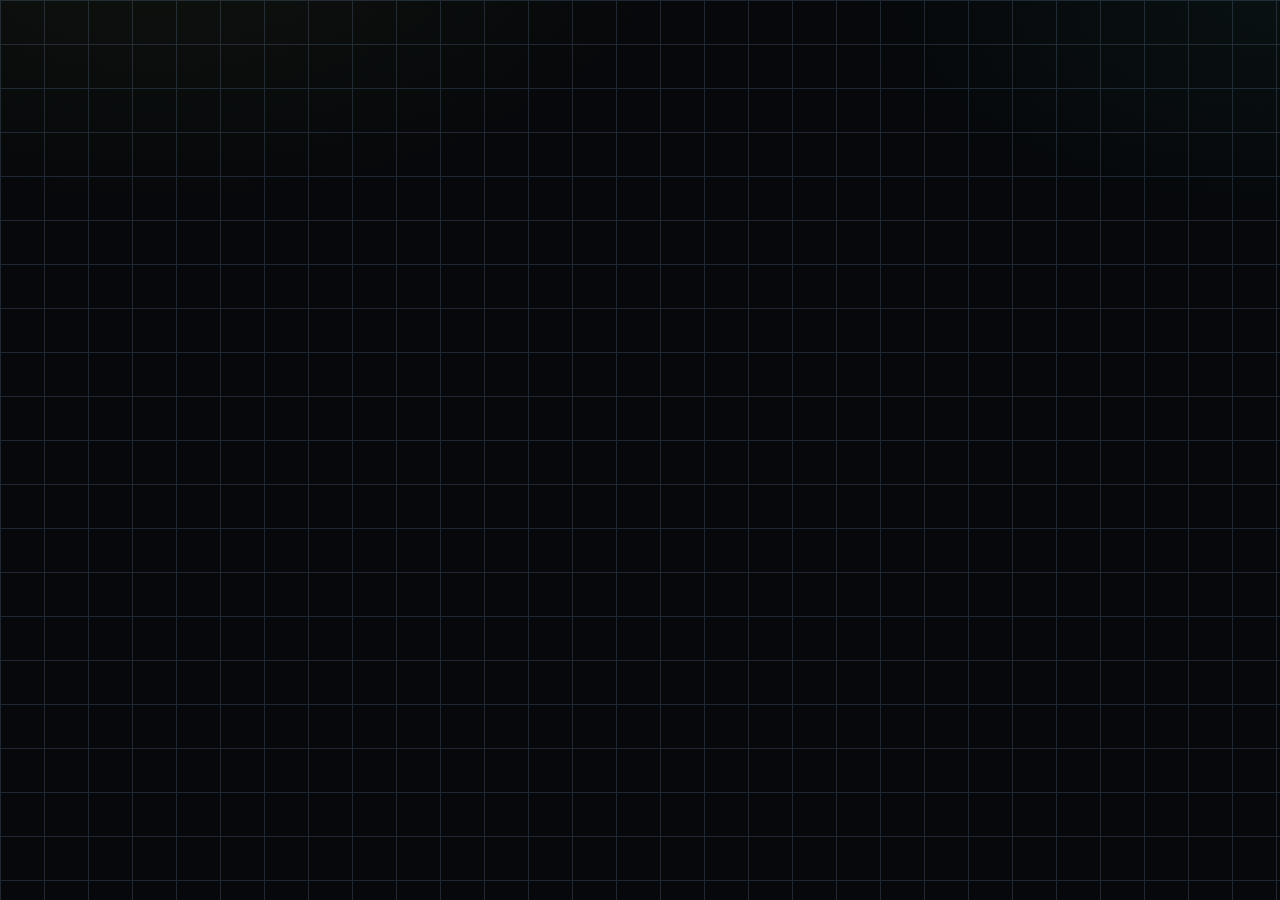
==== web/index.html @ 644127d4 "web: build the Aegis frontend with a custom dark ops-console design Dependency-free ES-module SPA (n" ====
<!doctype html>
<html lang="en">
<head>
  <meta charset="utf-8">
  <meta name="viewport" content="width=device-width, initial-scale=1, viewport-fit=cover">
  <meta name="color-scheme" content="dark">
  <title>Aegis · Linux Hosting Control Panel</title>
  <link rel="icon" href="data:image/svg+xml,%3Csvg xmlns='http://www.w3.org/2000/svg' viewBox='0 0 32 32'%3E%3Cpath d='M16 2 28 7v9c0 8-5.4 12.6-12 14C9.4 28.6 4 24 4 16V7z' fill='%230d1117' stroke='%23c6f14e' stroke-width='2'/%3E%3Cpath d='M11 16.5 14.5 20 21 12' stroke='%23c6f14e' stroke-width='2.4' fill='none' stroke-linecap='round' stroke-linejoin='round'/%3E%3C/svg%3E">
  <link rel="stylesheet" href="css/aegis.css">
</head>
<body>
  <!-- Login screen (shown until authenticated) -->
  <div id="screen-login" class="screen hidden">
    <div class="login-wrap">
      <div class="login-mark" aria-hidden="true"></div>
      <div class="login-brand">
        <span class="wordmark">AEGIS</span>
        <span class="wordmark-sub">linux hosting control panel</span>
      </div>
      <form id="login-form" class="login-card" autocomplete="on">
        <label class="field">
          <span class="field-label">Username</span>
          <input id="login-user" name="username" autocomplete="username" spellcheck="false" required>
        </label>
        <label class="field">
          <span class="field-label">Password</span>
          <input id="login-pass" name="password" type="password" autocomplete="current-password" required>
        </label>
        <button class="btn btn-primary btn-block" type="submit">Authenticate</button>
        <p id="login-error" class="login-error" role="alert"></p>
      </form>
      <p class="login-hint" id="login-hint"></p>
    </div>
  </div>

  <!-- App shell (shown once authenticated) -->
  <div id="screen-app" class="screen hidden">
    <div id="impersonate-bar" class="impersonate-bar hidden">
      <span>Support session — you are acting on behalf of <b id="imp-user"></b></span>
      <button id="imp-stop" class="btn btn-ghost btn-xs">Exit support mode</button>
    </div>
    <div class="shell">
      <aside id="sidebar" class="sidebar">
        <div class="sidebar-head">
          <span class="wordmark sidebar-wordmark">AEGIS</span>
          <span class="sidebar-node" id="sidebar-node">—</span>
        </div>
        <nav id="nav" class="nav" aria-label="Primary"></nav>
        <div class="sidebar-foot">
          <div id="server-pill" class="server-pill" title="Host status">
            <span class="dot"></span><span id="server-pill-text">connecting…</span>
          </div>
          <div class="user-chip" id="user-chip"></div>
        </div>
      </aside>

      <div class="main">
        <header class="topbar">
          <button id="nav-toggle" class="btn btn-ghost nav-toggle" aria-label="Menu">☰</button>
          <h1 id="page-title" class="page-title">Dashboard</h1>
          <div class="topbar-actions" id="topbar-actions"></div>
        </header>
        <main id="view" class="view" tabindex="-1"></main>
      </div>
    </div>
  </div>

  <div id="toasts" class="toasts" aria-live="polite"></div>
  <div id="modal-root"></div>

  <script type="module" src="js/app.js"></script>
</body>
</html>
---- web/css/aegis.css ----
/* ==========================================================================
   AEGIS design system
   Visual language: "dark ops console". Near-black blue-grey surfaces,
   hairline borders, acid-lime primary accent, teal secondary, mono numerals,
   subtle engineering grid backdrop. No generic gradients, no rounded-everything.
   ========================================================================== */

:root {
  --bg0: #06080b;
  --bg1: #0b0f14;
  --bg2: #10151c;
  --bg3: #161d26;
  --line: #1e2732;
  --line-strong: #2a3644;
  --text-1: #e8edf2;
  --text-2: #9aa7b4;
  --text-3: #5c6a78;
  --accent: #c6f14e;
  --accent-ink: #0a0f04;
  --accent-dim: rgba(198, 241, 78, 0.12);
  --teal: #4ee6c2;
  --teal-dim: rgba(78, 230, 194, 0.12);
  --warn: #f2b64b;
  --warn-dim: rgba(242, 182, 75, 0.12);
  --danger: #ff6161;
  --danger-dim: rgba(255, 97, 97, 0.12);
  --mono: "SFMono-Regular", "JetBrains Mono", "Cascadia Mono", ui-monospace, Menlo, Consolas, monospace;
  --sans: "Inter", "SF Pro Text", -apple-system, BlinkMacSystemFont, "Segoe UI", Roboto, "Helvetica Neue", Arial, sans-serif;
  --radius: 10px;
  --radius-sm: 7px;
  --sidebar-w: 232px;
}

* { box-sizing: border-box; }

html, body {
  margin: 0;
  height: 100%;
  background: var(--bg0);
  color: var(--text-1);
  font-family: var(--sans);
  font-size: 14px;
  line-height: 1.5;
  -webkit-font-smoothing: antialiased;
}

/* engineering grid backdrop */
body {
  background-image:
    radial-gradient(900px 500px at 12% -10%, rgba(198, 241, 78, 0.05), transparent 60%),
    radial-gradient(800px 420px at 100% 0%, rgba(78, 230, 194, 0.04), transparent 55%),
    linear-gradient(var(--line) 1px, transparent 1px),
    linear-gradient(90deg, var(--line) 1px, transparent 1px);
  background-size: auto, auto, 44px 44px, 44px 44px;
  background-attachment: fixed;
}

.hidden { display: none !important; }

::selection { background: var(--accent); color: var(--accent-ink); }

*::-webkit-scrollbar { width: 10px; height: 10px; }
*::-webkit-scrollbar-thumb { background: #24303d; border-radius: 8px; border: 2px solid transparent; background-clip: content-box; }
*::-webkit-scrollbar-thumb:hover { background-color: #33424f; }
*::-webkit-scrollbar-track { background: transparent; }

/* ---------------------------------------------------------------- typography */
.wordmark {
  font-family: var(--mono);
  font-weight: 700;
  letter-spacing: 0.32em;
  font-size: 15px;
  color: var(--accent);
}
.wordmark-sub {
  display: block;
  font-family: var(--mono);
  font-size: 10px;
  letter-spacing: 0.18em;
  text-transform: uppercase;
  color: var(--text-3);
  margin-top: 6px;
}
.mono { font-family: var(--mono); }
.muted { color: var(--text-2); }
.dim { color: var(--text-3); }
.small { font-size: 12px; }
.tag {
  display: inline-flex;
  align-items: center;
  gap: 5px;
  font-family: var(--mono);
  font-size: 10.5px;
  letter-spacing: 0.08em;
  text-transform: uppercase;
  padding: 2px 8px;
  border-radius: 20px;
  border: 1px solid var(--line-strong);
  color: var(--text-2);
  white-space: nowrap;
}
.tag-lime { color: var(--accent); border-color: rgba(198,241,78,.35); background: var(--accent-dim); }
.tag-teal { color: var(--teal); border-color: rgba(78,230,194,.35); background: var(--teal-dim); }
.tag-amber { color: var(--warn); border-color: rgba(242,182,75,.35); background: var(--warn-dim); }
.tag-red { color: var(--danger); border-color: rgba(255,97,97,.35); background: var(--danger-dim); }

/* ---------------------------------------------------------------- buttons */
.btn {
  appearance: none;
  border: 1px solid var(--line-strong);
  background: var(--bg2);
  color: var(--text-1);
  font: inherit;
  font-weight: 600;
  font-size: 13px;
  padding: 8px 14px;
  border-radius: var(--radius-sm);
  cursor: pointer;
  display: inline-flex;
  align-items: center;
  gap: 7px;
  white-space: nowrap;
  transition: border-color .15s, background .15s, color .15s, transform .05s;
}
.btn:hover { border-color: #3a4a5a; background: var(--bg3); }
.btn:active { transform: translateY(1px); }
.btn:disabled { opacity: .5; cursor: not-allowed; }
.btn svg { width: 15px; height: 15px; }
.btn-primary {
  background: var(--accent);
  border-color: var(--accent);
  color: var(--accent-ink);
}
.btn-primary:hover { background: #d4f76b; border-color: #d4f76b; }
.btn-danger { border-color: rgba(255,97,97,.5); color: var(--danger); }
.btn-danger:hover { background: var(--danger-dim); border-color: var(--danger); }
.btn-ghost { background: transparent; border-color: transparent; color: var(--text-2); }
.btn-ghost:hover { background: var(--bg2); color: var(--text-1); }
.btn-block { width: 100%; justify-content: center; }
.btn-sm { padding: 5px 10px; font-size: 12px; }
.btn-xs { padding: 3px 8px; font-size: 11px; }
.btn-busy { pointer-events: none; opacity: .7; }

/* ---------------------------------------------------------------- forms */
.field { display: block; margin-bottom: 14px; }
.field-label {
  display: block;
  font-size: 11.5px;
  font-weight: 600;
  letter-spacing: 0.06em;
  text-transform: uppercase;
  color: var(--text-2);
  margin-bottom: 6px;
}
input[type=text], input[type=password], input[type=email], input[type=number], input[type=search],
select, textarea {
  width: 100%;
  background: var(--bg1);
  border: 1px solid var(--line-strong);
  color: var(--text-1);
  font: inherit;
  padding: 8px 11px;
  border-radius: var(--radius-sm);
  outline: none;
  transition: border-color .15s, box-shadow .15s;
}
input:focus, select:focus, textarea:focus {
  border-color: var(--accent);
  box-shadow: 0 0 0 2px rgba(198, 241, 78, 0.15);
}
textarea { font-family: var(--mono); font-size: 12.5px; line-height: 1.6; resize: vertical; }
select { cursor: pointer; }
.input-row { display: flex; gap: 10px; }
.input-row > * { flex: 1; }
.checkline { display: flex; align-items: center; gap: 8px; font-size: 13px; color: var(--text-2); }
.checkline input[type=checkbox] { accent-color: var(--accent); width: 15px; height: 15px; }

/* ---------------------------------------------------------------- login */
.screen { min-height: 100vh; }
#screen-login { display: flex; align-items: center; justify-content: center; padding: 24px; }
.login-wrap { width: 100%; max-width: 380px; text-align: center; }
.login-mark {
  width: 58px; height: 58px;
  margin: 0 auto 22px;
  background:
    linear-gradient(var(--bg0), var(--bg0)) padding-box,
    linear-gradient(135deg, var(--accent), var(--teal)) border-box;
  border: 1.5px solid transparent;
  clip-path: polygon(50% 0, 96% 22%, 96% 62%, 50% 100%, 4% 62%, 4% 22%);
  position: relative;
}
.login-mark::after {
  content: "";
  position: absolute; inset: 15px 13px;
  border-top: 2.5px solid var(--accent);
  border-radius: 2px;
  box-shadow: 0 -5px 0 -1px var(--accent), 0 -10px 0 -2.5px var(--accent);
}
.login-brand { margin-bottom: 30px; }
.login-card {
  text-align: left;
  background: var(--bg1);
  border: 1px solid var(--line-strong);
  border-radius: var(--radius);
  padding: 26px;
  box-shadow: 0 24px 60px rgba(0,0,0,.45);
}
.login-error { color: var(--danger); font-size: 12.5px; min-height: 18px; margin: 10px 0 0; }
.login-hint {
  margin-top: 22px;
  font-family: var(--mono);
  font-size: 11px;
  color: var(--text-3);
  background: var(--bg1);
  border: 1px dashed var(--line);
  border-radius: var(--radius-sm);
  padding: 10px 12px;
  text-align: left;
  overflow-wrap: anywhere;
}
#screen-app .shell { display: none; }

/* ---------------------------------------------------------------- app shell */
.shell { display: flex; min-height: 100vh; }
.sidebar {
  width: var(--sidebar-w);
  flex-shrink: 0;
  background: rgba(9, 13, 18, 0.92);
  border-right: 1px solid var(--line);
  display: flex;
  flex-direction: column;
  position: sticky;
  top: 0;
  height: 100vh;
}
.sidebar-head {
  padding: 22px 20px 18px;
  border-bottom: 1px solid var(--line);
  display: flex;
  flex-direction: column;
  gap: 7px;
}
.sidebar-node {
  font-family: var(--mono);
  font-size: 10.5px;
  color: var(--text-3);
  letter-spacing: .04em;
  overflow: hidden;
  text-overflow: ellipsis;
  white-space: nowrap;
}
.nav { flex: 1; overflow-y: auto; padding: 12px 10px; }
.nav-group {
  font-size: 10px;
  letter-spacing: .14em;
  text-transform: uppercase;
  color: var(--text-3);
  padding: 14px 10px 6px;
  font-weight: 700;
}
.nav-link {
  display: flex;
  align-items: center;
  gap: 10px;
  width: 100%;
  padding: 8px 10px;
  margin-bottom: 1px;
  border-radius: var(--radius-sm);
  color: var(--text-2);
  text-decoration: none;
  font-weight: 500;
  font-size: 13px;
  border: 1px solid transparent;
  cursor: pointer;
  background: none;
  font-family: inherit;
  text-align: left;
}
.nav-link svg { width: 16px; height: 16px; flex-shrink: 0; opacity: .85; }
.nav-link:hover { background: var(--bg2); color: var(--text-1); }
.nav-link.active {
  background: var(--accent-dim);
  border-color: rgba(198,241,78,.22);
  color: var(--accent);
}
.nav-badge { margin-left: auto; font-family: var(--mono); font-size: 10px; color: var(--text-3); }
.sidebar-foot { padding: 14px; border-top: 1px solid var(--line); display: flex; flex-direction: column; gap: 10px; }
.server-pill {
  display: flex; align-items: center; gap: 8px;
  font-family: var(--mono); font-size: 11px; color: var(--text-2);
  background: var(--bg2); border: 1px solid var(--line); border-radius: 20px;
  padding: 6px 12px;
}
.dot { width: 7px; height: 7px; border-radius: 50%; background: var(--text-3); flex-shrink: 0; }
.dot.ok { background: var(--accent); box-shadow: 0 0 8px rgba(198,241,78,.8); }
.dot.warn { background: var(--warn); box-shadow: 0 0 8px rgba(242,182,75,.8); }
.dot.err { background: var(--danger); box-shadow: 0 0 8px rgba(255,97,97,.8); }
.user-chip {
  display: flex; align-items: center; gap: 9px;
  font-size: 12.5px; padding: 4px 2px;
}
.avatar {
  width: 26px; height: 26px; border-radius: 7px;
  background: var(--bg3); border: 1px solid var(--line-strong);
  display: flex; align-items: center; justify-content: center;
  font-family: var(--mono); font-size: 11px; color: var(--accent);
  text-transform: uppercase; flex-shrink: 0;
}
.user-meta { min-width: 0; }
.user-name { font-weight: 600; overflow: hidden; text-overflow: ellipsis; white-space: nowrap; }
.user-role { font-family: var(--mono); font-size: 10px; letter-spacing: .1em; text-transform: uppercase; color: var(--text-3); }
.user-actions { margin-left: auto; display: flex; gap: 2px; }
.user-actions .btn { padding: 4px; }
.user-actions svg { width: 14px; height: 14px; }

.impersonate-bar {
  background: linear-gradient(90deg, rgba(242,182,75,.16), rgba(242,182,75,.05));
  border-bottom: 1px solid rgba(242,182,75,.4);
  color: var(--warn);
  display: flex; align-items: center; justify-content: center; gap: 14px;
  padding: 7px 16px;
  font-size: 12.5px;
  position: sticky; top: 0; z-index: 40;
}

.main { flex: 1; min-width: 0; display: flex; flex-direction: column; }
.topbar {
  display: flex; align-items: center; gap: 14px;
  padding: 14px 26px;
  border-bottom: 1px solid var(--line);
  background: rgba(6,8,11,.7);
  backdrop-filter: blur(8px);
  position: sticky; top: 0; z-index: 30;
}
.page-title { font-size: 17px; font-weight: 650; margin: 0; letter-spacing: -.01em; }
.nav-toggle { display: none; }
.topbar-actions { margin-left: auto; display: flex; align-items: center; gap: 8px; }
.view { padding: 24px 26px 60px; outline: none; animation: viewIn .18s ease-out; }
@keyframes viewIn { from { opacity: 0; transform: translateY(4px); } to { opacity: 1; transform: none; } }

/* ---------------------------------------------------------------- cards */
.card {
  background: var(--bg1);
  border: 1px solid var(--line);
  border-radius: var(--radius);
  padding: 20px;
}
.card + .card { margin-top: 16px; }
.card-head {
  display: flex; align-items: center; gap: 12px;
  margin: -20px -20px 16px;
  padding: 15px 20px;
  border-bottom: 1px solid var(--line);
}
.card-title { font-size: 13px; font-weight: 650; letter-spacing: .02em; }
.card-title .sub { display: block; font-weight: 400; font-size: 11.5px; color: var(--text-3); margin-top: 2px; }
.card-actions { margin-left: auto; display: flex; gap: 8px; }
.grid { display: grid; gap: 16px; }
.grid-2 { grid-template-columns: repeat(2, minmax(0, 1fr)); }
.grid-3 { grid-template-columns: repeat(3, minmax(0, 1fr)); }
.grid-4 { grid-template-columns: repeat(4, minmax(0, 1fr)); }

/* ---------------------------------------------------------------- stat tiles */
.stat {
  background: var(--bg1);
  border: 1px solid var(--line);
  border-radius: var(--radius);
  padding: 16px 18px;
  position: relative;
  overflow: hidden;
}
.stat::before {
  content: "";
  position: absolute; left: 0; top: 0; bottom: 0; width: 2px;
  background: var(--accent);
  opacity: .85;
}
.stat-label { font-size: 10.5px; letter-spacing: .12em; text-transform: uppercase; color: var(--text-3); font-weight: 700; }
.stat-value { font-family: var(--mono); font-size: 23px; font-weight: 600; margin-top: 6px; letter-spacing: -.02em; }
.stat-value small { font-size: 12px; color: var(--text-3); font-weight: 400; margin-left: 2px; }
.stat-meta { font-size: 11.5px; color: var(--text-2); margin-top: 4px; }

/* ---------------------------------------------------------------- meters */
.meter { height: 5px; background: var(--bg3); border-radius: 4px; overflow: hidden; }
.meter > i { display: block; height: 100%; background: var(--accent); border-radius: 4px; transition: width .4s ease; }
.meter.teal > i { background: var(--teal); }
.meter.amber > i { background: var(--warn); }
.meter.red > i { background: var(--danger); }
.meter-label { display: flex; justify-content: space-between; font-family: var(--mono); font-size: 11px; color: var(--text-2); margin-bottom: 5px; }

/* ---------------------------------------------------------------- tables */
.tbl-wrap { overflow-x: auto; border: 1px solid var(--line); border-radius: var(--radius); background: var(--bg1); }
table.tbl { width: 100%; border-collapse: collapse; font-size: 13px; min-width: 560px; }
.tbl th {
  text-align: left;
  font-size: 10.5px;
  letter-spacing: .1em;
  text-transform: uppercase;
  color: var(--text-3);
  font-weight: 700;
  padding: 11px 14px;
  border-bottom: 1px solid var(--line);
  background: var(--bg2);
  white-space: nowrap;
}
.tbl td { padding: 10px 14px; border-bottom: 1px solid var(--line); vertical-align: middle; }
.tbl tbody tr:last-child td { border-bottom: none; }
.tbl tbody tr:hover td { background: rgba(255,255,255,.015); }
.tbl .num, td.num { font-family: var(--mono); }
.tbl-empty { text-align: center; color: var(--text-3); padding: 34px 14px; font-size: 12.5px; }
.row-actions { display: flex; gap: 2px; justify-content: flex-end; opacity: .55; transition: opacity .15s; }
tr:hover .row-actions, .row-actions:hover { opacity: 1; }
.row-actions .btn { padding: 4px 6px; }
.row-actions svg { width: 14px; height: 14px; }
.hoverable { cursor: pointer; }

/* ---------------------------------------------------------------- toolbars */
.toolbar { display: flex; gap: 10px; align-items: center; flex-wrap: wrap; margin-bottom: 14px; }
.toolbar .spacer { flex: 1; }
.toolbar input[type=search] { width: 220px; }

/* ---------------------------------------------------------------- toasts */
.toasts { position: fixed; right: 18px; bottom: 18px; z-index: 100; display: flex; flex-direction: column; gap: 8px; max-width: 360px; }
.toast {
  background: var(--bg2);
  border: 1px solid var(--line-strong);
  border-left: 3px solid var(--accent);
  border-radius: var(--radius-sm);
  padding: 11px 14px;
  font-size: 13px;
  box-shadow: 0 12px 34px rgba(0,0,0,.5);
  animation: toastIn .2s ease-out;
  display: flex; gap: 8px; align-items: flex-start;
}
.toast.err { border-left-color: var(--danger); }
.toast.warn { border-left-color: var(--warn); }
@keyframes toastIn { from { opacity: 0; transform: translateY(8px); } to { opacity: 1; transform: none; } }

/* ---------------------------------------------------------------- modal */
.modal-backdrop {
  position: fixed; inset: 0; z-index: 90;
  background: rgba(4,6,9,.72);
  backdrop-filter: blur(3px);
  display: flex; align-items: flex-start; justify-content: center;
  padding: 7vh 20px 20px;
  overflow-y: auto;
}
.modal {
  background: var(--bg1);
  border: 1px solid var(--line-strong);
  border-radius: var(--radius);
  width: 100%;
  max-width: 560px;
  box-shadow: 0 30px 90px rgba(0,0,0,.6);
  animation: viewIn .16s ease-out;
}
.modal.wide { max-width: 820px; }
.modal-head {
  display: flex; align-items: center; gap: 10px;
  padding: 16px 20px;
  border-bottom: 1px solid var(--line);
}
.modal-title { font-weight: 650; font-size: 14.5px; }
.modal-body { padding: 20px; }
.modal-foot {
  display: flex; justify-content: flex-end; gap: 8px;
  padding: 14px 20px; border-top: 1px solid var(--line);
}
.modal-head .btn { margin-left: auto; }
.m-close { border: none; background: none; color: var(--text-3); font-size: 20px; cursor: pointer; line-height: 1; padding: 4px 6px; }
.m-close:hover { color: var(--text-1); }

/* ---------------------------------------------------------------- misc */
.empty-state { text-align: center; padding: 46px 20px; color: var(--text-3); }
.empty-state .glyph { font-size: 30px; opacity: .5; margin-bottom: 8px; display: block; }
.empty-state p { margin: 4px 0 16px; max-width: 420px; margin-inline: auto; }
.page-head { display: flex; align-items: flex-start; gap: 12px; margin-bottom: 18px; }
.page-head h2 { margin: 0 0 3px; font-size: 21px; letter-spacing: -.02em; }
.page-head p { margin: 0; color: var(--text-2); font-size: 13px; max-width: 640px; }
.page-head .page-actions { margin-left: auto; display: flex; gap: 8px; flex-shrink: 0; }
.breadcrumb { font-family: var(--mono); font-size: 11.5px; color: var(--text-3); display: flex; gap: 6px; align-items: center; margin-bottom: 6px; flex-wrap: wrap; word-break: break-all; }
.breadcrumb a { color: var(--accent); text-decoration: none; }
.breadcrumb a:hover { text-decoration: underline; }
code, .code { font-family: var(--mono); font-size: 12px; background: var(--bg2); border: 1px solid var(--line); border-radius: 5px; padding: 1px 6px; }
pre.codeblock {
  font-family: var(--mono); font-size: 12px; line-height: 1.65;
  background: #080b0f; border: 1px solid var(--line); border-radius: var(--radius-sm);
  padding: 14px; overflow-x: auto; margin: 0;
}
.creds-box {
  background: #0a0e02; border: 1px dashed rgba(198,241,78,.45);
  border-radius: var(--radius-sm); padding: 12px 14px;
  font-family: var(--mono); font-size: 12.5px; line-height: 1.8;
  margin: 10px 0;
}
.creds-box b { color: var(--accent); font-weight: 600; }
.spinner {
  width: 26px; height: 26px; border-radius: 50%;
  border: 2.5px solid var(--line-strong); border-top-color: var(--accent);
  animation: spin .7s linear infinite;
  margin: 40px auto;
}
@keyframes spin { to { transform: rotate(360deg); } }
.kv { display: grid; grid-template-columns: 150px 1fr; gap: 6px 14px; font-size: 13px; }
.kv dt { color: var(--text-3); font-family: var(--mono); font-size: 11px; text-transform: uppercase; letter-spacing: .08em; padding-top: 2px; }
.kv dd { margin: 0; word-break: break-word; }
.chart { width: 100%; height: 74px; display: block; }
.chart-line { fill: none; stroke: var(--accent); stroke-width: 1.6; }
.chart-line.teal { stroke: var(--teal); }
.chart-grid { stroke: var(--line); stroke-width: 1; }
.split { display: grid; grid-template-columns: 1.2fr 1fr; gap: 16px; align-items: start; }
.log-view { font-family: var(--mono); font-size: 12px; max-height: 60vh; overflow: auto; }
.term-wrap { height: calc(100vh - 210px); min-height: 340px; background: #05070a; border: 1px solid var(--line-strong); border-radius: var(--radius); overflow: hidden; }
.term-wrap iframe, .term-wrap .term { width: 100%; height: 100%; border: 0; display: block; }
.term-xterm { padding: 10px; }
.badge-count { font-family: var(--mono); }
.sidebar-backdrop { display: none; }
.legend { display: flex; gap: 16px; flex-wrap: wrap; font-size: 11.5px; color: var(--text-2); font-family: var(--mono); }
.legend i { display: inline-block; width: 8px; height: 8px; border-radius: 2px; margin-right: 5px; }
.pill-group { display: flex; gap: 6px; flex-wrap: wrap; }
.step-flow { counter-reset: step; }
.tab-row { display: flex; gap: 2px; border-bottom: 1px solid var(--line); margin-bottom: 18px; overflow-x: auto; }
.tab-btn {
  background: none; border: none; border-bottom: 2px solid transparent;
  color: var(--text-2); font: inherit; font-weight: 600; font-size: 13px;
  padding: 9px 14px; cursor: pointer; white-space: nowrap;
}
.tab-btn:hover { color: var(--text-1); }
.tab-btn.active { color: var(--accent); border-bottom-color: var(--accent); }

/* ---------------------------------------------------------------- responsive */
@media (max-width: 1024px) {
  .grid-4 { grid-template-columns: repeat(2, minmax(0,1fr)); }
  .grid-3 { grid-template-columns: repeat(2, minmax(0,1fr)); }
  .split { grid-template-columns: 1fr; }
}
@media (max-width: 860px) {
  .sidebar {
    position: fixed; z-index: 60; left: 0; top: 0; bottom: 0;
    transform: translateX(-100%);
    transition: transform .22s ease;
    box-shadow: none;
  }
  .sidebar.open { transform: translateX(0); box-shadow: 30px 0 80px rgba(0,0,0,.5); }
  .sidebar-backdrop.show {
    display: block; position: fixed; inset: 0; z-index: 55;
    background: rgba(4,6,9,.6);
  }
  .nav-toggle { display: inline-flex; }
  .main { margin-left: 0; }
  .grid-2 { grid-template-columns: 1fr; }
}
@media (max-width: 600px) {
  .view { padding: 16px 14px 50px; }
  .topbar { padding: 10px 14px; }
  .grid-4, .grid-3 { grid-template-columns: 1fr; }
  .toolbar input[type=search] { width: 100%; }
}
@media (min-width: 861px) {
  .sidebar-backdrop { display: none !important; }
}

/* file manager specific */
.fm-toolbar { display: flex; align-items: center; gap: 6px; flex-wrap: wrap; margin-bottom: 12px; }
.fm-path { display: flex; align-items: center; gap: 2px; flex: 1; min-width: 200px; overflow-x: auto; font-family: var(--mono); font-size: 12.5px; }
.fm-path a { color: var(--text-2); text-decoration: none; padding: 3px 5px; border-radius: 5px; white-space: nowrap; }
.fm-path a:hover { color: var(--accent); background: var(--accent-dim); }
.fm-path .sep { color: var(--text-3); }
.fm-name-cell { display: flex; align-items: center; gap: 9px; }
.fm-name-cell .file-ico { font-family: var(--mono); font-size: 15px; width: 20px; text-align: center; opacity: .8; }
.file-ico.dir { color: var(--warn); }
.file-ico.php { color: #7f9cf5; }
.file-ico.txt { color: var(--teal); }
.file-ico.zip { color: var(--accent); }
.dropzone { border: 1.5px dashed var(--line-strong); border-radius: var(--radius-sm); padding: 26px; text-align: center; color: var(--text-3); font-size: 13px; }
.dropzone.over { border-color: var(--accent); color: var(--accent); background: var(--accent-dim); }

/* editor */
.editor-head { display: flex; gap: 8px; align-items: center; }
.editor-body { width: 100%; height: 52vh; background: #080b0f; border: 1px solid var(--line-strong); border-radius: var(--radius-sm); color: var(--text-1); font-family: var(--mono); font-size: 12.5px; line-height: 1.6; padding: 12px; resize: vertical; outline: none; white-space: pre; }

/* audit log */
.audit-action { font-family: var(--mono); font-size: 11.5px; color: var(--accent); }
.audit-time { font-family: var(--mono); font-size: 11px; color: var(--text-3); white-space: nowrap; }
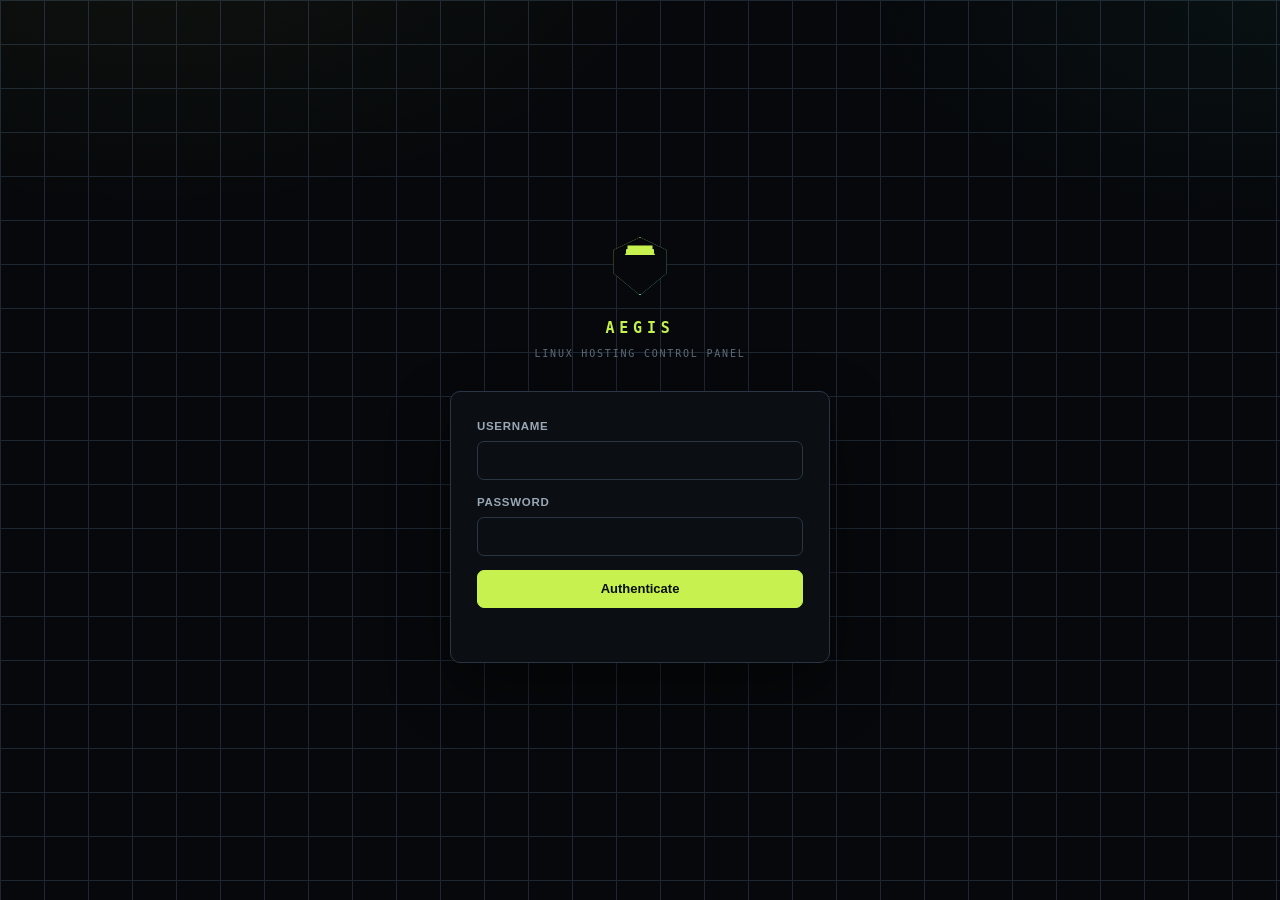
==== commit 02218c63: "web,api,svc,store: domain user column/search, sub-domain manager, compose import - Remove the grey l" ====
--- a/web/index.html
+++ b/web/index.html
@@ -20,7 +20,7 @@
       <form id="login-form" class="login-card" autocomplete="on">
         <label class="field">
           <span class="field-label">Username</span>
-          <input id="login-user" name="username" autocomplete="username" spellcheck="false" required>
+          <input id="login-user" name="username" type="text" autocomplete="username" spellcheck="false" required>
         </label>
         <label class="field">
           <span class="field-label">Password</span>
@@ -29,7 +29,15 @@
         <button class="btn btn-primary btn-block" type="submit">Authenticate</button>
         <p id="login-error" class="login-error" role="alert"></p>
       </form>
-      <p class="login-hint" id="login-hint"></p>
+      <form id="totp-form" class="login-card hidden" autocomplete="off">
+        <label class="field">
+          <span class="field-label">Two-factor code</span>
+          <input id="totp-code" name="code" type="text" inputmode="numeric" autocomplete="one-time-code" placeholder="123456 or a backup code" required>
+        </label>
+        <button class="btn btn-primary btn-block" type="submit">Verify</button>
+        <button class="btn btn-block" type="button" id="totp-back">Back</button>
+        <p id="totp-error" class="login-error" role="alert"></p>
+      </form>
     </div>
   </div>
 
--- a/web/css/aegis.css
+++ b/web/css/aegis.css
@@ -125,6 +125,10 @@
 .btn:hover { border-color: #3a4a5a; background: var(--bg3); }
 .btn:active { transform: translateY(1px); }
 .btn:disabled { opacity: .5; cursor: not-allowed; }
+/* Default size for every icon() svg (see web/js/ui.js) — context-specific
+   rules below (.btn svg, .nav-link svg, etc) have higher specificity and
+   still win where a different size is wanted. */
+.ico { width: 15px; height: 15px; flex-shrink: 0; }
 .btn svg { width: 15px; height: 15px; }
 .btn-primary {
   background: var(--accent);
@@ -172,6 +176,61 @@
 select { cursor: pointer; }
 .input-row { display: flex; gap: 10px; }
 .input-row > * { flex: 1; }
+
+/* ---------------------------------------------------------------- dropdowns */
+/* Native <select> popups can't be styled to match the panel (browser/OS
+   chrome), so every <select> is progressively enhanced (see ui.js) into this
+   themed listbox. The original <select> stays in the DOM, hidden, holding
+   the real value — .dd-native must stay functionally intact (readable
+   .value, dispatches "change"), just visually gone. */
+.dd-native { position: absolute; width: 1px; height: 1px; padding: 0; margin: -1px; overflow: hidden; clip: rect(0,0,0,0); white-space: nowrap; border: 0; }
+.dd { position: relative; width: 100%; }
+.dd-btn {
+  display: flex; align-items: center; justify-content: space-between; gap: 8px;
+  width: 100%;
+  background: var(--bg1);
+  border: 1px solid var(--line-strong);
+  color: var(--text-1);
+  font: inherit;
+  text-align: left;
+  padding: 8px 11px;
+  border-radius: var(--radius-sm);
+  cursor: pointer;
+  outline: none;
+  transition: border-color .15s, box-shadow .15s;
+}
+.dd-btn:hover { border-color: #3a4a5a; }
+.dd-btn:focus-visible, .dd[data-open] .dd-btn { border-color: var(--accent); box-shadow: 0 0 0 2px rgba(198, 241, 78, 0.15); }
+.dd-btn:disabled { opacity: .5; cursor: not-allowed; }
+.dd-val { overflow: hidden; text-overflow: ellipsis; white-space: nowrap; }
+.dd-arrow { width: 14px; height: 14px; flex-shrink: 0; color: var(--text-3); transition: transform .15s; }
+.dd[data-open] .dd-arrow { transform: rotate(180deg); }
+.dd-menu {
+  position: fixed;
+  z-index: 200;
+  background: var(--bg2);
+  border: 1px solid var(--line-strong);
+  border-radius: var(--radius-sm);
+  box-shadow: 0 20px 50px rgba(0,0,0,.55);
+  padding: 4px;
+  max-height: 280px;
+  overflow-y: auto;
+}
+.dd-opt {
+  display: flex; align-items: center; justify-content: space-between; gap: 10px;
+  padding: 7px 10px;
+  border-radius: 6px;
+  font-size: 13px;
+  color: var(--text-1);
+  white-space: nowrap;
+  overflow: hidden;
+  text-overflow: ellipsis;
+  cursor: pointer;
+}
+.dd-opt:hover, .dd-opt.focus { background: var(--bg3); }
+.dd-opt.active { color: var(--accent); }
+.dd-opt.disabled { opacity: .4; cursor: not-allowed; }
+.dd-check { width: 13px; height: 13px; flex-shrink: 0; color: var(--accent); }
 .checkline { display: flex; align-items: center; gap: 8px; font-size: 13px; color: var(--text-2); }
 .checkline input[type=checkbox] { accent-color: var(--accent); width: 15px; height: 15px; }
 
@@ -206,19 +265,6 @@
   box-shadow: 0 24px 60px rgba(0,0,0,.45);
 }
 .login-error { color: var(--danger); font-size: 12.5px; min-height: 18px; margin: 10px 0 0; }
-.login-hint {
-  margin-top: 22px;
-  font-family: var(--mono);
-  font-size: 11px;
-  color: var(--text-3);
-  background: var(--bg1);
-  border: 1px dashed var(--line);
-  border-radius: var(--radius-sm);
-  padding: 10px 12px;
-  text-align: left;
-  overflow-wrap: anywhere;
-}
-#screen-app .shell { display: none; }
 
 /* ---------------------------------------------------------------- app shell */
 .shell { display: flex; min-height: 100vh; }
@@ -356,6 +402,7 @@
 .card-title .sub { display: block; font-weight: 400; font-size: 11.5px; color: var(--text-3); margin-top: 2px; }
 .card-actions { margin-left: auto; display: flex; gap: 8px; }
 .grid { display: grid; gap: 16px; }
+.grid > * { min-width: 0; } /* grid items default to min-width:auto, which lets wide content (e.g. a table) blow out the whole row instead of scrolling within itself */
 .grid-2 { grid-template-columns: repeat(2, minmax(0, 1fr)); }
 .grid-3 { grid-template-columns: repeat(3, minmax(0, 1fr)); }
 .grid-4 { grid-template-columns: repeat(4, minmax(0, 1fr)); }
@@ -434,6 +481,7 @@
 }
 .toast.err { border-left-color: var(--danger); }
 .toast.warn { border-left-color: var(--warn); }
+.toast svg { width: 16px; height: 16px; flex-shrink: 0; margin-top: 1px; }
 @keyframes toastIn { from { opacity: 0; transform: translateY(8px); } to { opacity: 1; transform: none; } }
 
 /* ---------------------------------------------------------------- modal */
@@ -470,14 +518,36 @@
 .m-close { border: none; background: none; color: var(--text-3); font-size: 20px; cursor: pointer; line-height: 1; padding: 4px 6px; }
 .m-close:hover { color: var(--text-1); }
 
+/* ---------------------------------------------------------------- app installer */
+.app-grid { display: grid; grid-template-columns: repeat(auto-fill, minmax(260px, 1fr)); gap: 14px; }
+.app-card {
+  background: var(--bg1); border: 1px solid var(--line); border-radius: var(--radius);
+  padding: 16px; display: flex; flex-direction: column; transition: border-color .12s;
+}
+.app-card:hover { border-color: var(--accent); }
+.app-card-head { display: flex; align-items: center; gap: 10px; }
+.app-card-name { font-size: 14px; font-weight: 650; }
+.app-card-vendor { margin-top: 1px; }
+.app-card-desc { color: var(--text-2); margin: 12px 0; flex: 1; line-height: 1.45; }
+.app-card-foot { display: flex; align-items: center; justify-content: space-between; gap: 10px; margin-top: 4px; }
+.app-card-foot svg { width: 13px; height: 13px; vertical-align: -2px; margin-right: 2px; }
+.app-badge {
+  flex-shrink: 0; width: 38px; height: 38px; border-radius: 10px;
+  display: flex; align-items: center; justify-content: center;
+  font-size: 12px; font-weight: 700; letter-spacing: .02em;
+  background: var(--bg2, rgba(255,255,255,.04)); border: 1px solid var(--line);
+}
+.tab-btn { display: inline-flex; align-items: center; gap: 5px; }
+.tab-btn svg { width: 14px; height: 14px; }
+
 /* ---------------------------------------------------------------- misc */
 .empty-state { text-align: center; padding: 46px 20px; color: var(--text-3); }
 .empty-state .glyph { font-size: 30px; opacity: .5; margin-bottom: 8px; display: block; }
 .empty-state p { margin: 4px 0 16px; max-width: 420px; margin-inline: auto; }
-.page-head { display: flex; align-items: flex-start; gap: 12px; margin-bottom: 18px; }
+.page-head { display: flex; align-items: flex-start; flex-wrap: wrap; gap: 12px; margin-bottom: 18px; }
 .page-head h2 { margin: 0 0 3px; font-size: 21px; letter-spacing: -.02em; }
 .page-head p { margin: 0; color: var(--text-2); font-size: 13px; max-width: 640px; }
-.page-head .page-actions { margin-left: auto; display: flex; gap: 8px; flex-shrink: 0; }
+.page-head .page-actions { margin-left: auto; display: flex; gap: 8px; flex-wrap: wrap; }
 .breadcrumb { font-family: var(--mono); font-size: 11.5px; color: var(--text-3); display: flex; gap: 6px; align-items: center; margin-bottom: 6px; flex-wrap: wrap; word-break: break-all; }
 .breadcrumb a { color: var(--accent); text-decoration: none; }
 .breadcrumb a:hover { text-decoration: underline; }
@@ -555,6 +625,10 @@
   .topbar { padding: 10px 14px; }
   .grid-4, .grid-3 { grid-template-columns: 1fr; }
   .toolbar input[type=search] { width: 100%; }
+  .toasts { left: 12px; right: 12px; bottom: 12px; max-width: none; }
+  .gal-grid { grid-template-columns: repeat(auto-fill, minmax(104px, 1fr)); gap: 8px; }
+  .lightbox-media, .lightbox-pdf { max-height: 60vh; }
+  .perm-row { grid-template-columns: 56px repeat(3, 1fr); gap: 4px; }
 }
 @media (min-width: 861px) {
   .sidebar-backdrop { display: none !important; }
@@ -575,6 +649,48 @@
 .dropzone { border: 1.5px dashed var(--line-strong); border-radius: var(--radius-sm); padding: 26px; text-align: center; color: var(--text-3); font-size: 13px; }
 .dropzone.over { border-color: var(--accent); color: var(--accent); background: var(--accent-dim); }
 
+/* Gallery grid view. */
+.view-toggle { display: inline-flex; border: 1px solid var(--line); border-radius: var(--radius-sm); overflow: hidden; }
+.view-toggle .view-btn { border-radius: 0; border: none; }
+.view-toggle .view-btn.active { background: var(--accent-dim); color: var(--accent); }
+.gal-grid { display: grid; grid-template-columns: repeat(auto-fill, minmax(140px, 1fr)); gap: 12px; }
+.gal-tile { background: var(--bg1); border: 1px solid var(--line); border-radius: var(--radius-sm); overflow: hidden; cursor: pointer; position: relative; transition: border-color .12s; }
+.gal-tile:hover, .gal-tile:focus-within { border-color: var(--accent); }
+.gal-thumb-wrap { aspect-ratio: 1; background: var(--bg2); display: flex; align-items: center; justify-content: center; overflow: hidden; }
+.gal-thumb { width: 100%; height: 100%; object-fit: cover; display: block; }
+.gal-thumb-glyph { font-size: 30px; color: var(--text-3); }
+.gal-thumb-glyph svg { width: 34px; height: 34px; }
+.gal-folder { color: var(--warn); }
+.gal-name { padding: 6px 8px 2px; font-size: 12.5px; white-space: nowrap; overflow: hidden; text-overflow: ellipsis; }
+.gal-meta { padding: 0 8px 8px; }
+.gal-actions { position: absolute; top: 6px; right: 6px; display: flex; gap: 2px; opacity: 0; transition: opacity .15s; background: rgba(6,8,11,.65); border-radius: var(--radius-sm); }
+.gal-tile:hover .gal-actions, .gal-tile:focus-within .gal-actions { opacity: 1; }
+
+/* Recursive rwx permission grid. */
+.perm-grid { display: grid; gap: 6px; margin-bottom: 4px; }
+.perm-row { display: grid; grid-template-columns: 70px repeat(3, 1fr); align-items: center; gap: 8px; }
+.perm-row.perm-head span { font-size: 11px; text-transform: uppercase; letter-spacing: .06em; color: var(--text-3); }
+.perm-row-label { font-weight: 600; color: var(--text-1); }
+.perm-cell { justify-content: center; }
+
+/* Lightbox (image/video/PDF preview). */
+.lightbox-modal .modal { max-width: 92vw; }
+.lightbox-stage { display: flex; align-items: center; gap: 10px; }
+.lightbox-media {
+  max-width: 100%; max-height: 72vh; margin: 0 auto; display: block;
+  border-radius: var(--radius-sm); background: #000;
+  /* Flex items default to min-width:auto (their intrinsic size), so a
+     photo/video wider than the modal would ignore max-width and overflow
+     it -- this overrides that so large media can actually shrink to fit. */
+  min-width: 0;
+  min-height: 0;
+}
+.lightbox-pdf { width: 100%; height: 72vh; border: none; min-width: 0; }
+.lightbox-nav { background: var(--bg2); border: 1px solid var(--line); border-radius: 50%; width: 34px; height: 34px; flex: none; cursor: pointer; }
+.lightbox-nav svg { width: 16px; height: 16px; }
+.lightbox-nav.prev svg { transform: rotate(180deg); }
+.lightbox-nav:disabled { opacity: .35; cursor: default; }
+
 /* editor */
 .editor-head { display: flex; gap: 8px; align-items: center; }
 .editor-body { width: 100%; height: 52vh; background: #080b0f; border: 1px solid var(--line-strong); border-radius: var(--radius-sm); color: var(--text-1); font-family: var(--mono); font-size: 12.5px; line-height: 1.6; padding: 12px; resize: vertical; outline: none; white-space: pre; }
@@ -582,3 +698,49 @@
 /* audit log */
 .audit-action { font-family: var(--mono); font-size: 11.5px; color: var(--accent); }
 .audit-time { font-family: var(--mono); font-size: 11px; color: var(--text-3); white-space: nowrap; }
+
+/* log viewer */
+.log-toolbar { display: flex; flex-wrap: wrap; gap: 10px; align-items: center; }
+.log-toolbar + .log-toolbar { margin-top: 10px; }
+.log-search { position: relative; flex: 1 1 200px; min-width: 160px; }
+.log-search svg { position: absolute; left: 10px; top: 50%; transform: translateY(-50%); color: var(--text-3); pointer-events: none; }
+.log-search input { width: 100%; padding-left: 32px; }
+.log-toggle { display: flex; align-items: center; gap: 6px; color: var(--text-2); white-space: nowrap; }
+.log-meta { color: var(--text-3); white-space: nowrap; margin-left: auto; }
+.log-view {
+  margin-top: 12px;
+  max-height: 65vh;
+  overflow: auto;
+  background: var(--bg0);
+  border: 1px solid var(--line);
+  border-radius: var(--radius-sm);
+  font-family: var(--mono);
+  font-size: 12.5px;
+  line-height: 1.7;
+}
+.log-view:not(.wrap) .log-txt { white-space: pre; }
+.log-view.wrap .log-txt { white-space: pre-wrap; word-break: break-all; }
+.log-row { display: flex; }
+.log-row:nth-child(odd) { background: rgba(255, 255, 255, .015); }
+.log-row:hover { background: var(--bg2); }
+.log-row.log-row-hidden { display: none; }
+.log-ln {
+  flex: none;
+  width: 3.6em;
+  padding: 1px 10px 1px 0;
+  text-align: right;
+  color: var(--text-3);
+  border-right: 1px solid var(--line);
+  margin-right: 12px;
+  user-select: none;
+}
+.log-txt { flex: 1; padding: 1px 12px 1px 0; color: var(--text-2); min-width: 0; }
+.log-empty { padding: 46px 16px; text-align: center; color: var(--text-3); }
+.log-ts { color: var(--text-3); }
+.log-str { color: var(--teal); }
+.log-status-1, .log-status-2, .log-status-3 { color: var(--accent); }
+.log-status-4 { color: var(--warn); }
+.log-status-5 { color: var(--danger); font-weight: 650; }
+.log-lvl-err { color: var(--danger); font-weight: 650; }
+.log-lvl-warn { color: var(--warn); font-weight: 650; }
+.log-lvl-info { color: var(--teal); }
